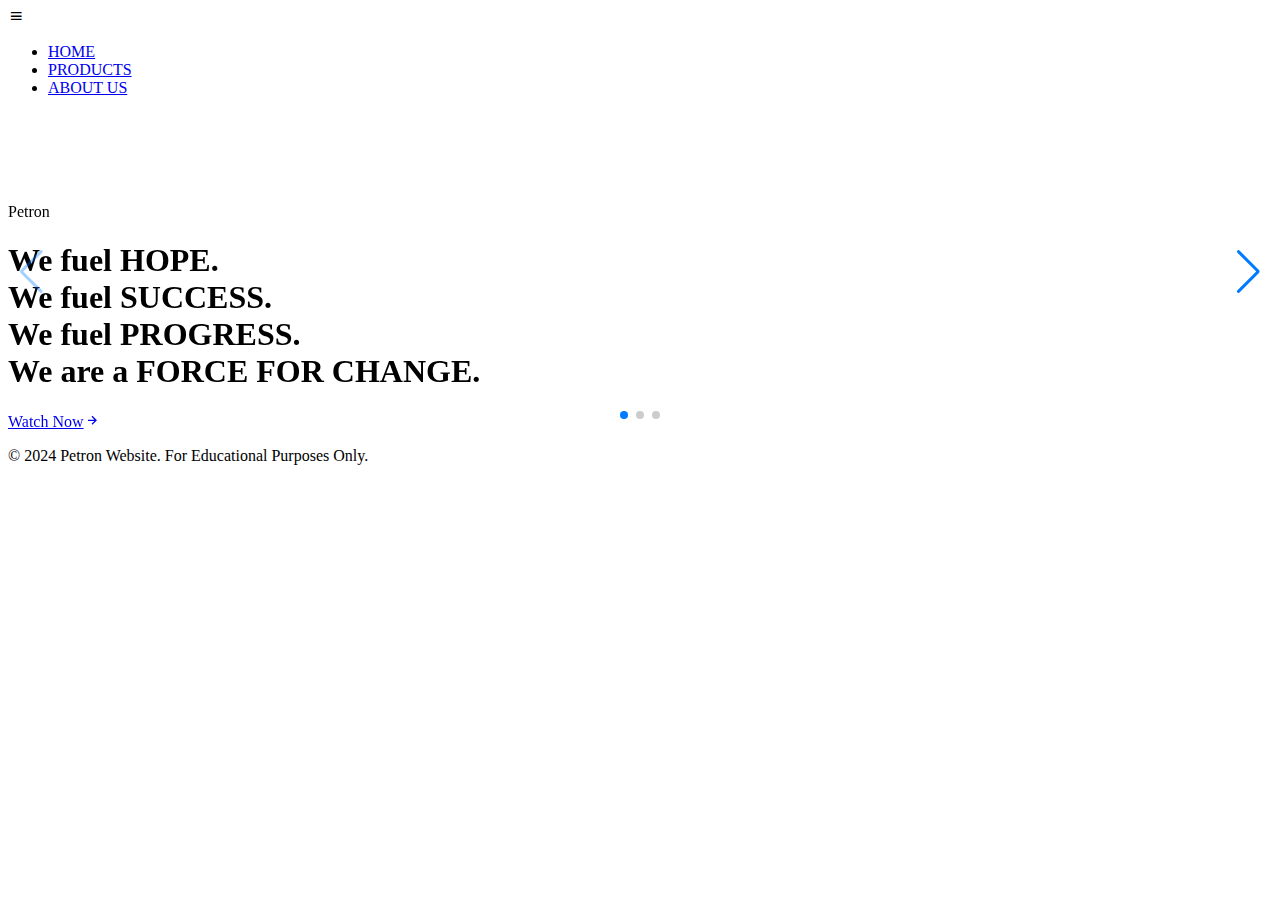
==== index.html @ 0895bb41 "Create index.html" ====
<!DOCTYPE html>
<html lang="en">
<head>
    <meta charset="UTF-8">
    <meta http-equiv="X-UA-Compatible" content="IE=edge">
    <meta name="viewport" content="width=device-width, initial-scale=1.0">
    <title>Petron</title>
    <!-- Link To CSS -->
    <link rel="stylesheet" href="stylesheet.css">
    <!-- Box Icons-->
    <link rel="stylesheet"
   href="https://cdn.jsdelivr.net/npm/boxicons@latest/css/boxicons.min.css">
   <!-- Link Swiper's CSS -->
  <link 
  rel="stylesheet" 
  href="https://unpkg.com/swiper/swiper-bundle.min.css" />
</head>
<body>

    <!-- Navbar -->
    <header>
        <!-- Menu Icon -->

        <div class="bx bx-menu" id=""menu-icon> </div>
        <!-- Nav List -->
        <ul class="navbar">
        <li><a href="home.html" class="home-active">HOME</a></li>
        <li><a href="products.html">PRODUCTS</a></li>
        <li><a href="aboutus.html">ABOUT US</a></li>
        
        </ul>
    </header>
    <!--home-->
        <section>
        <!-- Swiper -->
        <div class="swiper mySwiper">
          <div class="swiper-wrapper">
            <div class="swiper-slide">                
                <div class="home-text">
                    <span><br><br><br><br><br>Petron</span>
                    <h1>We fuel HOPE. <br> We fuel SUCCESS. <br> We fuel PROGRESS. <br> We are a FORCE FOR CHANGE.</h1>
                    <a href="#" class="btn">Watch Now<i class='bx bx-right-arrow-alt' ></i></a>
                    
                </div>
             
            </div>
            <div class="swiper-slide">
                <div class="home-text">
                <span></span>
                <h1><br> <br><br><br><br></h1>
                <a href="#" class="btn">Shop Now<i class='bx bx-right-arrow-alt' ></i></a>
                
            </div>
        </div>
            <div class="swiper-slide"><div class="home-text">
                <span></span>
                <h1><br><br>WE WANT <br> TO SERVE YOU <br> BETTER.</h1>
                <a href="#" class="btn">Contact Us<i class='bx bx-right-arrow-alt' ></i></a>
                
            </div>  
        </div>
          </div>
          <div class="swiper-button-next"></div>
          <div class="swiper-button-prev"></div>
          <div class="swiper-pagination"></div>
        </div>
   
        <!-- Swiper JS -->
        <script src="https://cdn.jsdelivr.net/npm/swiper@11/swiper-bundle.min.js"></script>
        
        <!-- Initialize Swiper -->
  <script>
    var swiper = new Swiper(".mySwiper", {
      spaceBetween: 30,
      centeredSlides: true,
      autoplay: {
        delay: 2500,
        disableOnInteraction: false,
      },
      pagination: {
        el: ".swiper-pagination",
        clickable: true,
      },
      navigation: {
        nextEl: ".swiper-button-next",
        prevEl: ".swiper-button-prev",
      },
    });
  
  </script>
   </section>
 <footer>
        <p>&copy; 2024 Petron Website. For Educational Purposes Only.</p>
    </footer>
    </body>
    </html>
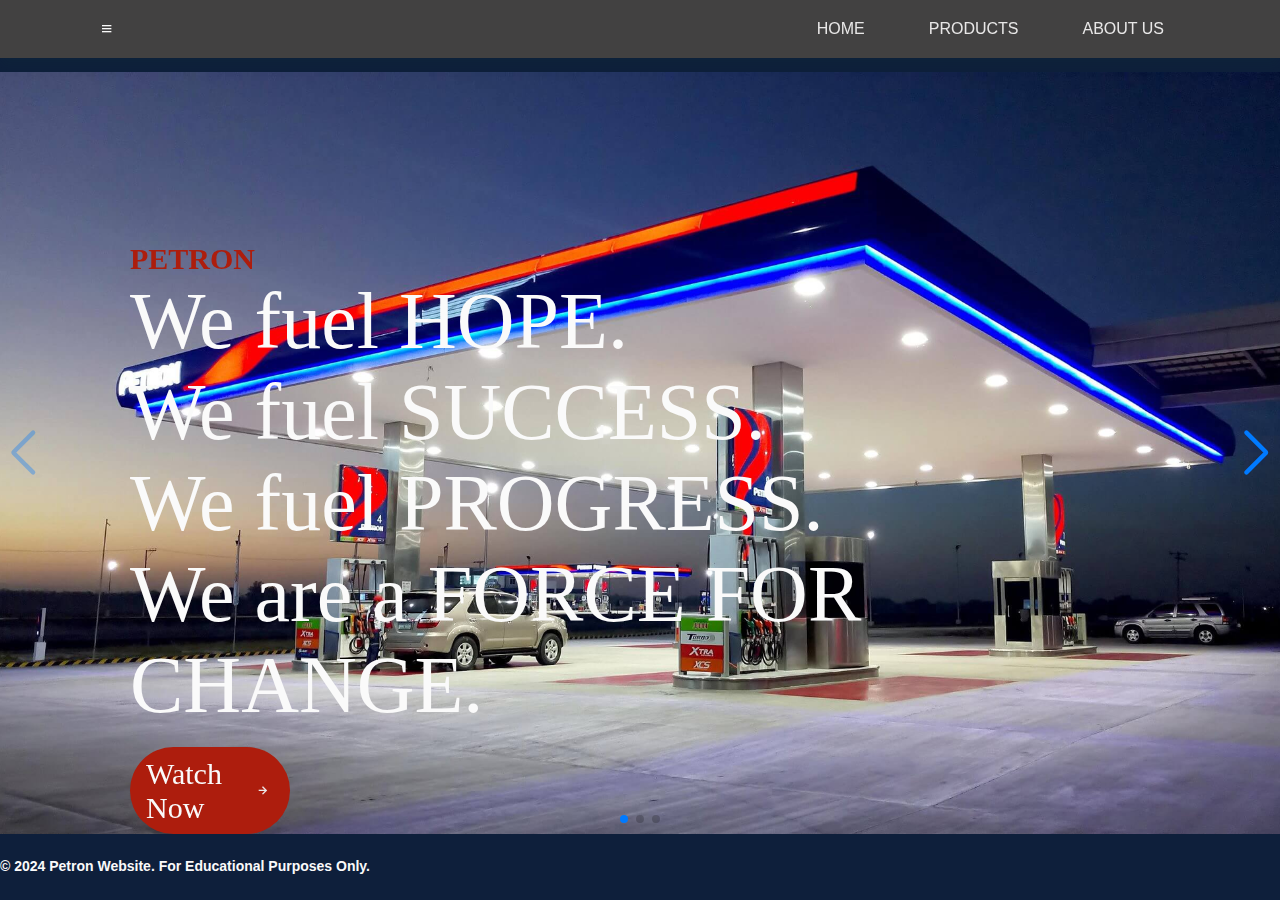
==== commit 72a86739: "Update index.html" ====
--- a/index.html
+++ b/index.html
@@ -24,7 +24,7 @@
         <div class="bx bx-menu" id=""menu-icon> </div>
         <!-- Nav List -->
         <ul class="navbar">
-        <li><a href="home.html" class="home-active">HOME</a></li>
+        <li><a href="index.html" class="index-active">HOME</a></li>
         <li><a href="products.html">PRODUCTS</a></li>
         <li><a href="aboutus.html">ABOUT US</a></li>
         
--- a/stylesheet.css
+++ b/stylesheet.css
@@ -0,0 +1,295 @@
+/* Google Fonts */
+@import url("https://fonts.googleapis.com/css2?family=Inter:wght@100..900&family=Poppins:wght@300;400;600;700&display=swap");
+* {
+  margin: 0;
+  padding: 0;
+  box-sizing: border-box;
+  list-style: none;
+  scroll-padding-top: 2rem;
+  scroll-behavior: smooth;
+}
+
+/* Some variables */
+:root {
+  --red-color: #ad1d0d;
+  --light-red-color: #fc5858;
+  --dark-red-color: #7b0505;
+  --white-color: #e8e7e7;
+  --text-color: #ede9e9;
+}
+section {
+  padding: 4.5rem 0 1.5rem;
+}
+img {
+  width: 100%;
+}
+body {
+  color: var(--text-color);
+  background-color: #292727;
+}
+header {
+  position: fixed;
+  width: 100%;
+  top: 0;
+  right: 0;
+  z-index: 1000;
+  display: flex;
+  align-items: center;
+  justify-content: space-between;
+  background: #424141;
+  box-shadow: 0 8px 11px rgb(14 55 54 / 15%);
+  padding: 20px 100px;
+  transition: 0.5s;
+}
+.navbar {
+    display: flex;
+    column-gap: 2rem;
+  }
+  .navbar a {
+    font-size: 1rem;
+    font-weight: 500;
+    color: var(--white-color);
+    padding: 0.5rem 1rem;
+    text-decoration: none;
+  }
+  .navbar a:hover,
+  .navbar .home-active {
+    background: var(--red-color);
+    border-radius: 5rem;
+    color: var(--bg-color);
+    transition: background 0.5s;
+  }
+  #menu-icon {
+    font-size: 24px;
+    cursor: pointer;
+    z-index: 10001;
+    display: none;
+  }
+  body {
+    position: relative;
+    height: 100%;
+    background: #ab7878;
+    font-family: Helvetica Neue, Helvetica, Arial, sans-serif;
+    font-weight: 900;
+    font-size: 14px;
+    color: #fafafa;
+    margin: 0;
+    padding: 0;
+  }
+  .container {
+    position: relative;
+    width: 100%;
+    min-height: 640px;
+    display: flex;
+    align-items: center;
+    background-repeat: no-repeat;
+    background-size: cover;
+    background-position: center;
+    overflow: hidden;
+  }
+  .container img {
+    width: 400px;
+    position: absolute;
+    bottom: -500px;
+    right: 200px;
+  }
+  .home-text {
+    padding: 0 130px;
+    text-align: left;
+
+  }
+  .home-text span {
+    font-weight: 800;
+    text-transform: uppercase;
+    color: var(--red-color);
+    
+  }
+  .home-text h1 {
+    font-size: 5rem;
+    font-weight: 400;
+    margin-bottom: 1rem;
+    text-align: left;
+  }
+  .btn {
+    padding: 0.6rem 1rem;
+    background: var(--red-color);
+    color: var(--bg-color);
+    font-weight: 400;
+    border-radius: 5rem;
+    display: flex;
+    align-items: center;
+    justify-content: space-between;
+    column-gap: 00.5rem;
+    max-width: 160px;
+    text-decoration: none;
+  }
+  .btn .bx {
+    padding: 4px;
+    background: var(--bg-color);
+    color: var(--text-color);
+    border-radius: 1rem;
+    font-size: 15px;
+    margin: auto;
+  }
+  .btn:hover {
+    background: var(--light-red-color);
+    transition: 0.2s ease;
+  }
+  .swiper {
+    width: 100%;
+    height: 100%;
+  }
+
+  .swiper-slide {
+    position: relative;
+    text-align: center;
+    font-size: 30px;
+    display: flex;
+    justify-content: center;
+    align-items: center;
+    font-family: serif;
+  }
+  .swiper-slide::before {
+    content: "";
+    position: absolute;
+    top: 0;
+    left: 0;
+    width: 100%;
+    height: 100%;
+    background-size: cover;
+    background-position: center;
+  }
+  .swiper-slide:nth-child(1)::before {
+    background-image: url('slide1.png'); 
+    
+  }
+  .swiper-slide:nth-child(2)::before {
+    background-image: url('slide2.png'); 
+   
+  }
+  .swiper-slide:nth-child(3)::before {
+    background-image: url('slide3.jpg'); 
+  }
+  .swiper-slide .home-text {
+    z-index: 1;
+    position: relative; 
+  }
+  
+  .swiper-slide img {
+    display: none; 
+  }
+  .resized-image {
+    width: 150px; /* Set the desired width */
+    height: auto; /* Allow the height to adjust proportionally */
+}
+main {
+  padding: 1rem;
+}
+
+main h2 {
+  margin-bottom: 1rem;
+}
+
+main ul {
+  display: flex;
+  flex-wrap: wrap;
+  justify-content: space-between;
+}
+
+main li {
+  flex-basis: calc(30% - 1rem);
+  margin-bottom: 1rem;
+  color: #F8F8FF;
+  background: rgba(0, 0, 0, 0.5);
+  background: linear-gradient(rgba(0, 0, 0, 0.5), rgba(0, 0, 0, 0.5));
+  padding: 1rem;
+  border-radius: 2px;
+}
+body{
+	background-color: #0e1f3b;
+}
+.heading{
+	width:90%;
+	display: flex;
+	justify-content: center;
+	align-items: center;
+	flex-direction: column;
+	text-align: center;
+	margin:20px auto	;
+}
+.heading h1{
+	font-size: 50px;
+	color:#eef4ed;
+	margin-bottom: 25px;
+	position: relative;
+}
+.heading p{
+	font-size: 18px;
+	color:#eef4ed;
+	margin-bottom: 35px;
+}
+.container{
+	width:90%;
+	margin:0 auto;
+	padding:10px 20px;
+}
+.about{
+	display: flex;
+	justify-content: space-between;
+	align-items:  center;
+	flex-wrap: wrap;
+}
+.about-image{
+	flex:1;
+	margin-right: 40px;
+	overflow: hidden;
+}
+.about-image img{
+	max-width: 100%;
+	height: auto;
+	display: inline-block;
+	transition: 0.5s ease;
+}
+.about-image:hover img{
+	transform: scale(1.2);
+}
+.about-content{
+	flex:1;
+}
+.about-content h2{
+	font-size: 23px;
+	margin-bottom: 15px;
+	color:#eef4ed;
+}
+.about-content p{
+	font-size: 18px;
+	line-height: 1.5;
+	color:#eef4ed;
+}
+@media screen and (max-width: 768px){
+	.heading{
+		padding:0px 20px;
+	}
+	.heading h1{
+		font-size: 36px;
+	}
+.heading p{
+	font-size: 17px;
+	margin-bottom: 0px;
+}
+.container{
+	padding: 0px;
+}
+.about{
+	padding:20px;
+	flex-direction: column;
+}
+.about-image{
+	margin-right: 0px;
+	margin-bottom: 20px;
+}
+.about-content p{
+	padding:0px;
+	font-size: 16px;
+}
+}
